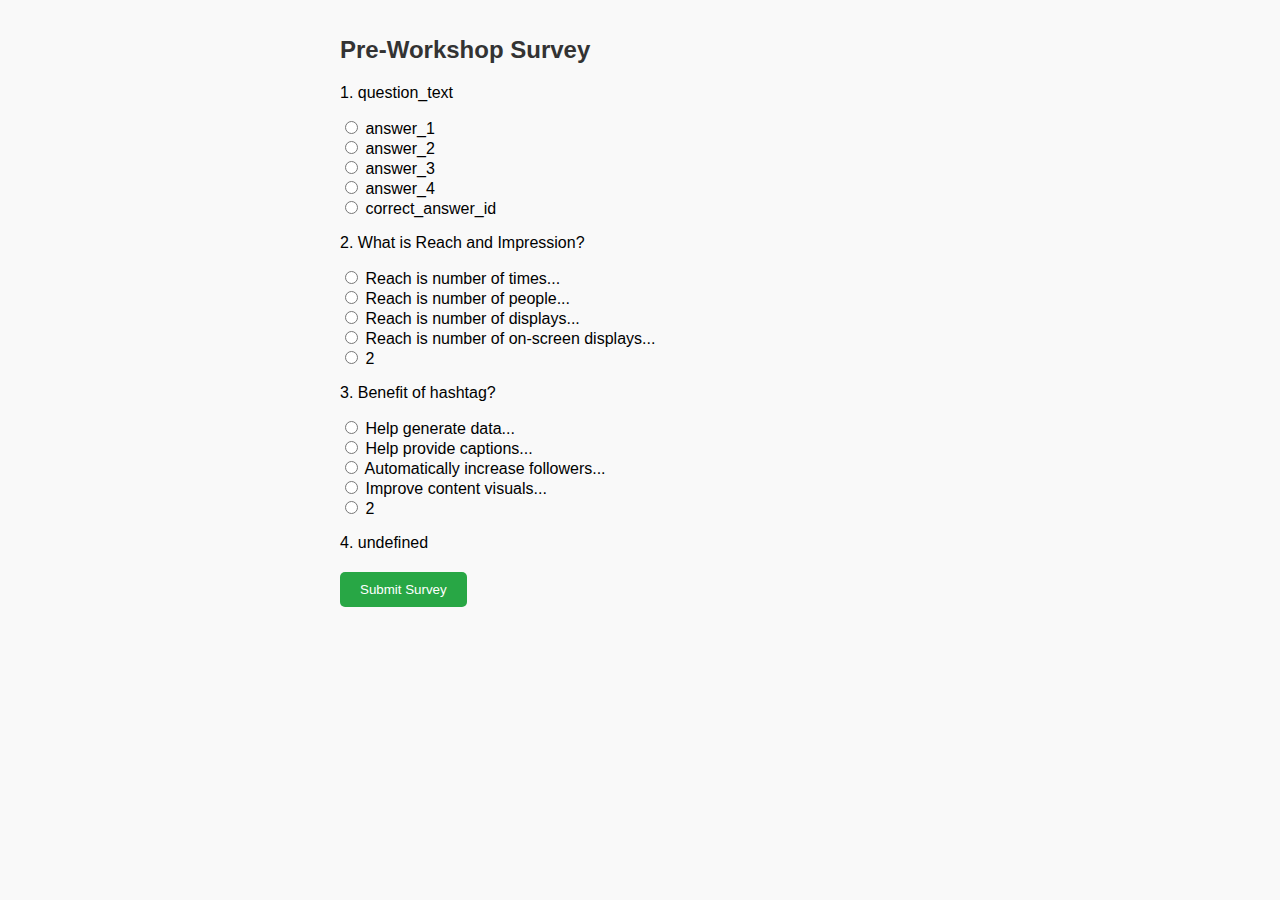
==== pre-survey.html @ 8d7d0ecc "Add files via upload" ====
<!DOCTYPE html>
<html lang="en">
<head>
    <meta charset="UTF-8">
    <meta name="viewport" content="width=device-width, initial-scale=1.0">
    <title>Pre-Workshop Survey</title>
    <link rel="stylesheet" href="css/style.css">
</head>
<body>
    <h1>Pre-Workshop Survey</h1>
    <form id="surveyForm">
        <div id="questions"></div>
        <button type="submit">Submit Survey</button>
    </form>

    <script src="js/survey.js"></script>
    <script>
        // Load survey questions for Pre-Workshop
        loadSurvey('csv/survey_questions.csv', true);
    </script>
</body>
</html>
---- css/style.css ----
body {
    font-family: Arial, sans-serif;
    padding: 20px;
    max-width: 600px;
    margin: 0 auto;
    background-color: #f9f9f9;
}

h1 {
    font-size: 24px;
    color: #333;
}

form {
    margin-top: 20px;
}

.btn {
    display: inline-block;
    padding: 10px 15px;
    background-color: #007bff;
    color: white;
    text-decoration: none;
    border-radius: 5px;
    margin-top: 20px;
}

#questions {
    margin-bottom: 20px;
}

button {
    padding: 10px 20px;
    background-color: #28a745;
    color: white;
    border: none;
    border-radius: 5px;
    cursor: pointer;
}

button:hover {
    background-color: #218838;
}
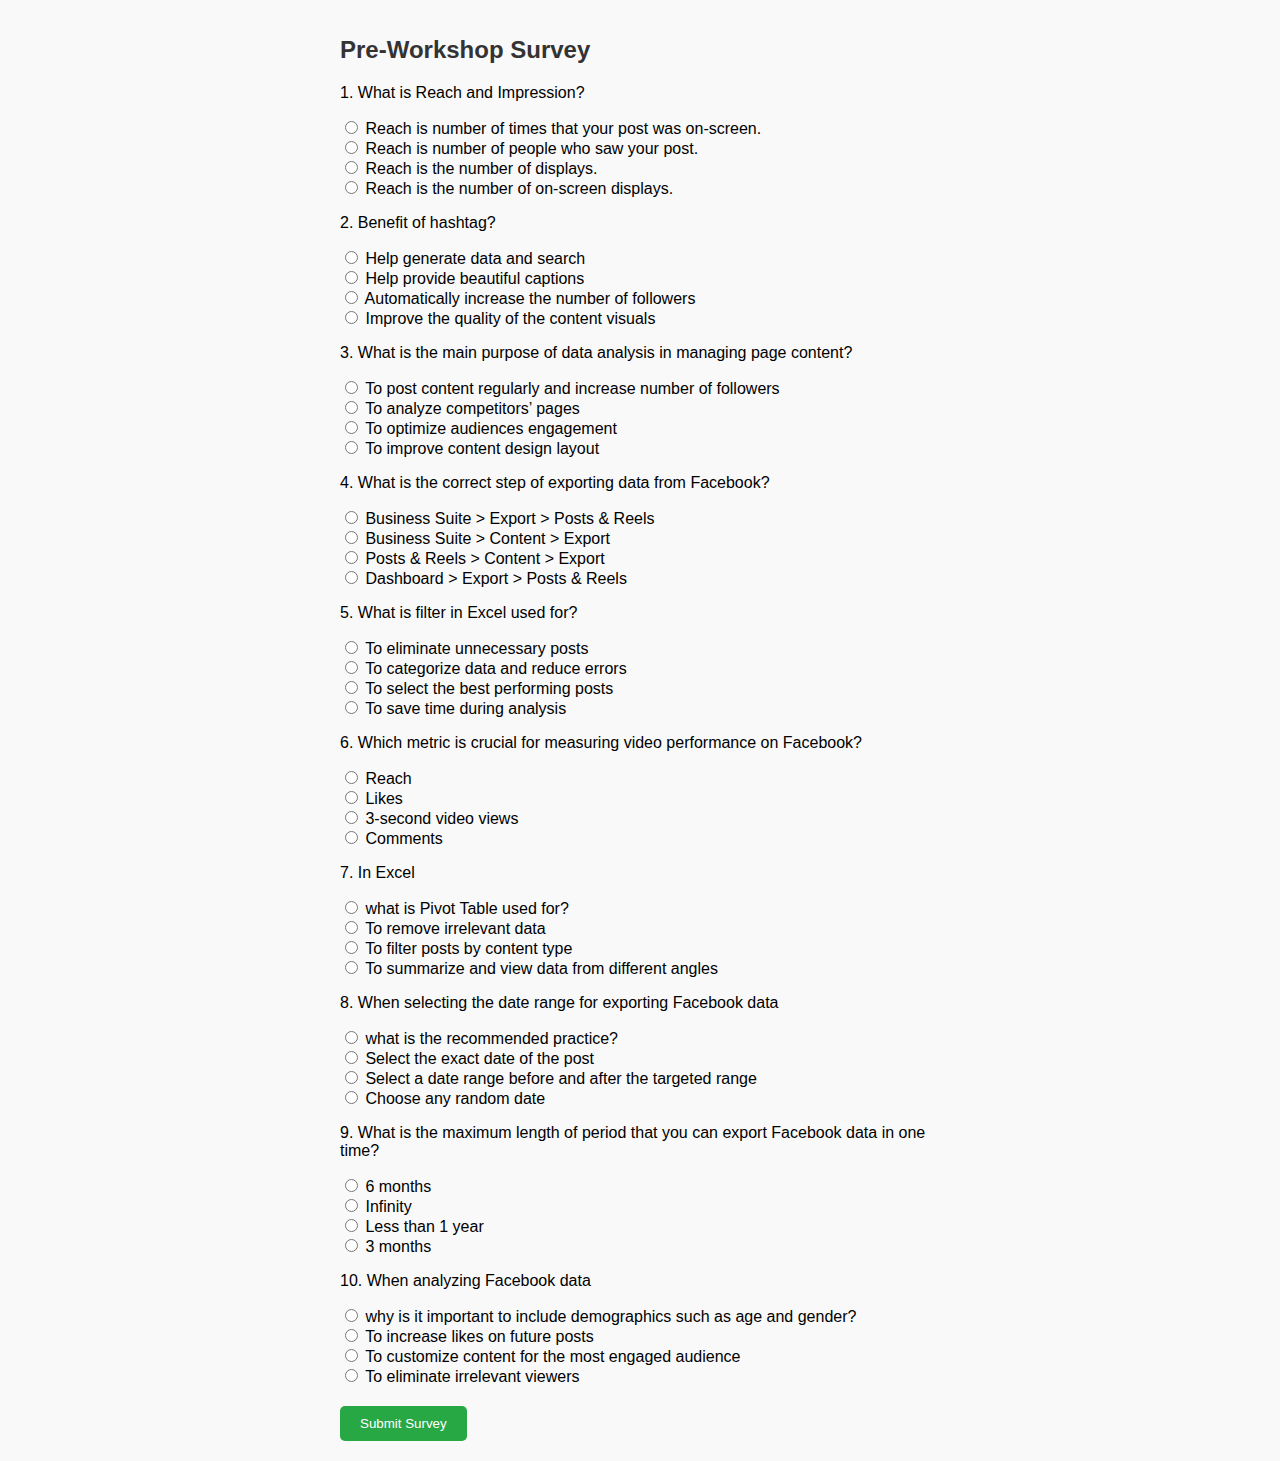
==== commit a158d802: "Update pre-survey.html" ====
--- a/pre-survey.html
+++ b/pre-survey.html
@@ -9,13 +9,13 @@
 <body>
     <h1>Pre-Workshop Survey</h1>
     <form id="surveyForm">
-        <div id="questions"></div>
+        <div id="questions"></div>  <!-- This is where questions will be inserted dynamically -->
         <button type="submit">Submit Survey</button>
     </form>
 
     <script src="js/survey.js"></script>
     <script>
-        // Load survey questions for Pre-Workshop
+        // Load pre-workshop survey questions
         loadSurvey('csv/survey_questions.csv', true);
     </script>
 </body>
